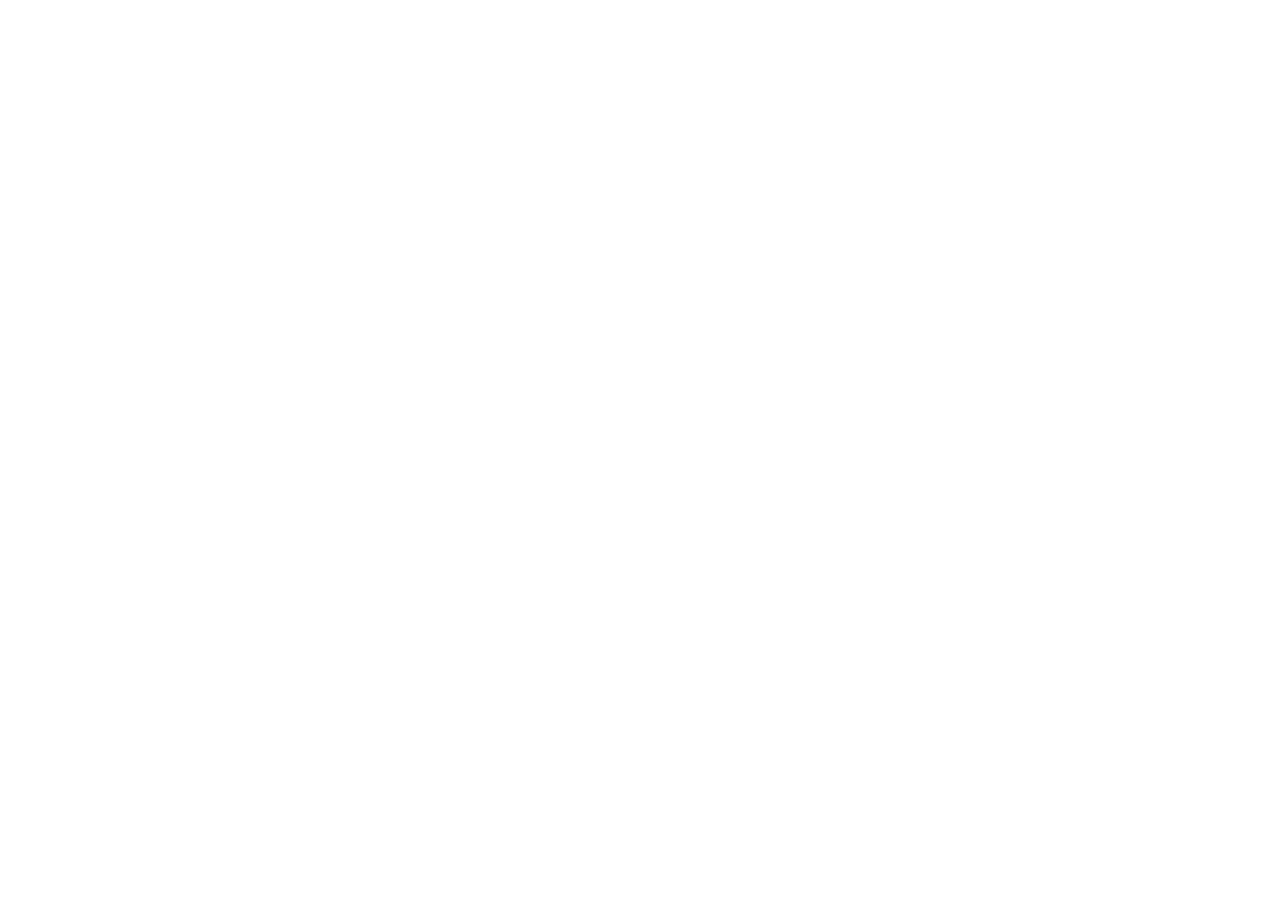
==== location.html @ 055237ba "Add files via upload" ====
<!DOCTYPE html>
<html lang="en">
<head>
    <meta charset="UTF-8">
    <meta http-equiv="X-UA-Compatible" content="IE=edge">
    <meta name="viewport" content="width=device-width, initial-scale=1.0">
    <link rel="stylesheet" href="location.css">
    <title>Location</title>
</head>
<body>
    
</body>
</html>
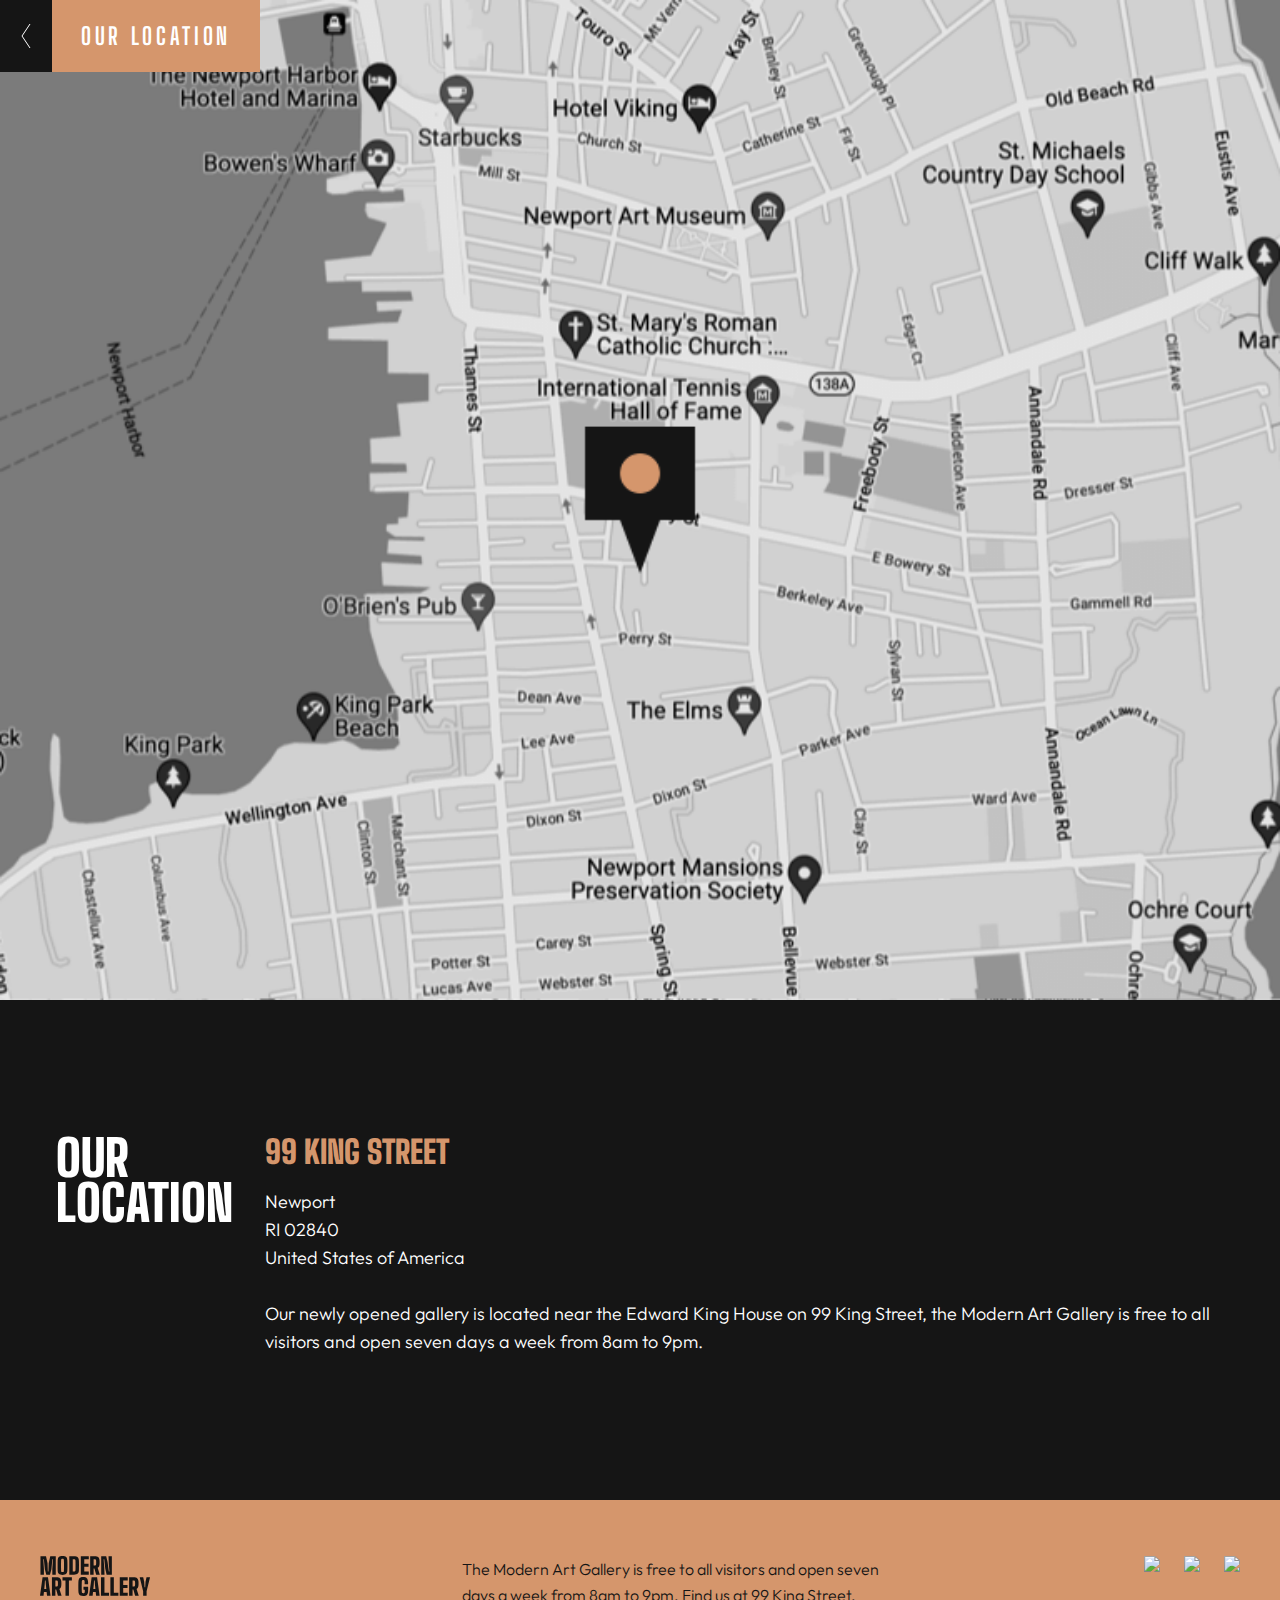
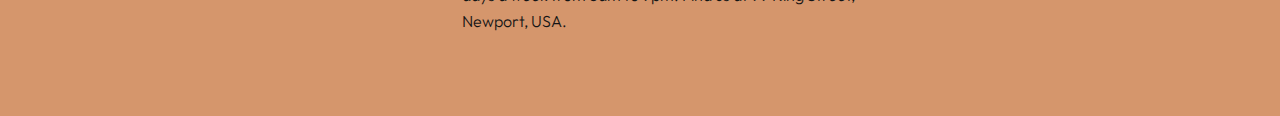
==== commit 535828d5: "Add files via upload" ====
--- a/location.html
+++ b/location.html
@@ -5,9 +5,63 @@
     <meta http-equiv="X-UA-Compatible" content="IE=edge">
     <meta name="viewport" content="width=device-width, initial-scale=1.0">
     <link rel="stylesheet" href="location.css">
+    <link rel="preconnect" href="https://fonts.googleapis.com">
+    <link rel="preconnect" href="https://fonts.gstatic.com" crossorigin>
+    <link href="https://fonts.googleapis.com/css2?family=Outfit:wght@300;800;900&display=swap" rel="stylesheet">
+    <link rel="preconnect" href="https://fonts.googleapis.com">
+    <link rel="preconnect" href="https://fonts.gstatic.com" crossorigin>
+    <link href="https://fonts.googleapis.com/css2?family=Big+Shoulders+Display:wght@300;800;900&family=Outfit:wght@300;800;900&display=swap" rel="stylesheet">
     <title>Location</title>
 </head>
 <body>
-    
+    <!--map-->
+    <img src="./assets\mobile\image-map.png" id="map-mob">
+    <img src="./assets\tablet\image-map.png" id="map-tab">
+    <img src="./assets\desktop\image-map.png" id="map-desk">
+    <div class="main-butt"> 
+        <a href="index.html" id="anchor">
+            <div class="button">
+                <img src="./assets\icon-arrow-left.svg" id="arrow">
+                <h3>OUR LOCATION</h3>
+            </div>
+        </a>
+    </div> 
+    <!--black div-->
+    <div class="black">
+        <div class="our-loc">
+        <h1>OUR LOCATION</h1>
+    </div>
+        <div class="loc">
+        <h3>99 KING STREET</h3>
+        <P>
+            Newport 
+            <br>
+            RI 02840 
+            <br>
+            United States of America 
+            <br> 
+            <br>
+            Our newly opened gallery is located near the
+             Edward King House on 99 King Street, 
+            the Modern Art Gallery is free
+             to all visitors and open seven days a
+             week from 8am to 9pm.
+        </P>
+    </div>
+    </div>
+    <footer>
+          <img src="./assets\logo-dark.svg" id="logo-dark">
+          <p>
+            The Modern Art Gallery is free to all visitors
+             and open seven days a week from 8am to 9pm.
+             Find us at 99 King Street, Newport, USA.
+          </p> 
+          <div class="social">
+            <img src="./assets\fb.png" id="fb">
+            <img src="./assets\ig.png" id="ig">
+            <img src="./assets\tw.png" id="tw">
+        </div>
+    </footer>  
+    </footer>
 </body>
 </html>--- a/location.css
+++ b/location.css
@@ -0,0 +1,184 @@
+*{
+    margin: 0;
+    padding: 0;
+    box-sizing: border-box;
+}
+#map-mob{
+    width: 100%;
+}
+#map-tab, #map-desk{
+    display: none;
+}
+a{
+    text-decoration: none;
+}
+.button{
+    
+    font-family: 'Big Shoulders Display';
+    font-style: normal;
+    font-weight: 800;
+    font-size: 20px;
+    line-height: 24px;
+    letter-spacing: 3.63636px;
+    width: 260px;
+    height: 72px;
+    display: flex;
+    justify-content: center;
+    align-items: center;
+    color: #FFFFFF;
+    position: relative;
+    background: linear-gradient(
+        to left,
+         #151515 80%,
+         #D5966C 20%
+    );
+    
+}
+#arrow{
+    position: absolute;
+    left: 8%;
+}
+.button:hover{
+    background: linear-gradient(
+        to left,
+        #D5966C 80%,
+        #151515 20%
+    );
+}
+.button h3{
+    position: relative;
+    left: 10%;
+}
+.main-butt{
+    position: absolute;
+    top: 0;
+    left: 0;
+}
+.black{
+    background: #151515;
+    margin: 0 auto;
+} 
+.black h1{
+    font-family: 'Big Shoulders Display';
+    font-style: normal;
+    font-weight: 900;
+    font-size: 50px;
+    line-height: 45px;
+    color: #FFFFFF;
+    padding:48px  16px 0 ;
+}
+.black h3{
+    font-family: 'Big Shoulders Display';
+    font-style: normal;
+    font-weight: 900;
+    font-size: 32px;
+    line-height: 32px;
+    color: #D5966C;
+    padding:48px  16px 0 ;
+}
+.black p{
+    font-family: 'Outfit';
+    font-style: normal;
+    font-weight: 300;
+    font-size: 18px;
+    line-height: 28px;
+    color: #FFFFFF;
+    padding: 20px  16px 56px ;
+}
+footer{
+    background: #D5966C;
+}
+
+#logo-dark{
+    padding:48px  32px 0 ;
+}
+footer p{
+    padding:38px  32px 0 ;
+    font-family: 'Outfit';
+    font-style: normal;
+    font-weight: 300;
+    font-size: 16px;
+    line-height: 26px;
+    color: #151515;
+}
+.social{
+    padding: 38px 0 48px 32px;
+}
+
+#fb{
+    margin-right:20px ;
+    cursor: pointer;
+   
+}
+#ig{
+    margin-right: 20px;
+    cursor: pointer;
+}
+
+
+#fb:hover{
+    filter: invert(0) sepia(0) saturate(0) hue-rotate(340deg) brightness(0) contrast(0);
+
+}
+#ig:hover{
+    filter: invert(0) sepia(0) saturate(0) hue-rotate(340deg) brightness(0) contrast(0);
+
+}
+#tw:hover{
+    filter: invert(0) sepia(0) saturate(0) hue-rotate(340deg) brightness(0) contrast(0);
+
+    cursor: pointer;
+}
+@media (min-width:768px){
+    #map-mob{
+        display: none;
+    }
+    #map-tab{
+        display: block;
+        width: 100%;
+    }
+    
+    
+    footer{
+        display: flex;
+        justify-content: space-between;
+    }
+    footer p{
+        padding-right:0 ;
+        width: 36.58%;
+        padding-top:56px ;
+    }
+    
+    #logo-dark{
+        padding: 56px 65px 120px 40px ;
+        
+    }
+    .social{
+        padding-right:40px ;
+        padding-top:56px ;
+    }
+    .black{
+        display: flex;
+        justify-content: space-around;
+        padding: 88px 40px;
+    }
+  
+}
+@media(min-width:1440px){
+    #map-tab{
+        display: none;
+    }
+    #map-desk{
+        display: block;
+        width: 100%;
+    }
+    footer p{
+        padding-top:80px ;
+    }
+    #logo-dark{
+        padding-top:80px ;
+    }
+    .social{
+        padding-top:80px ;
+    }
+}